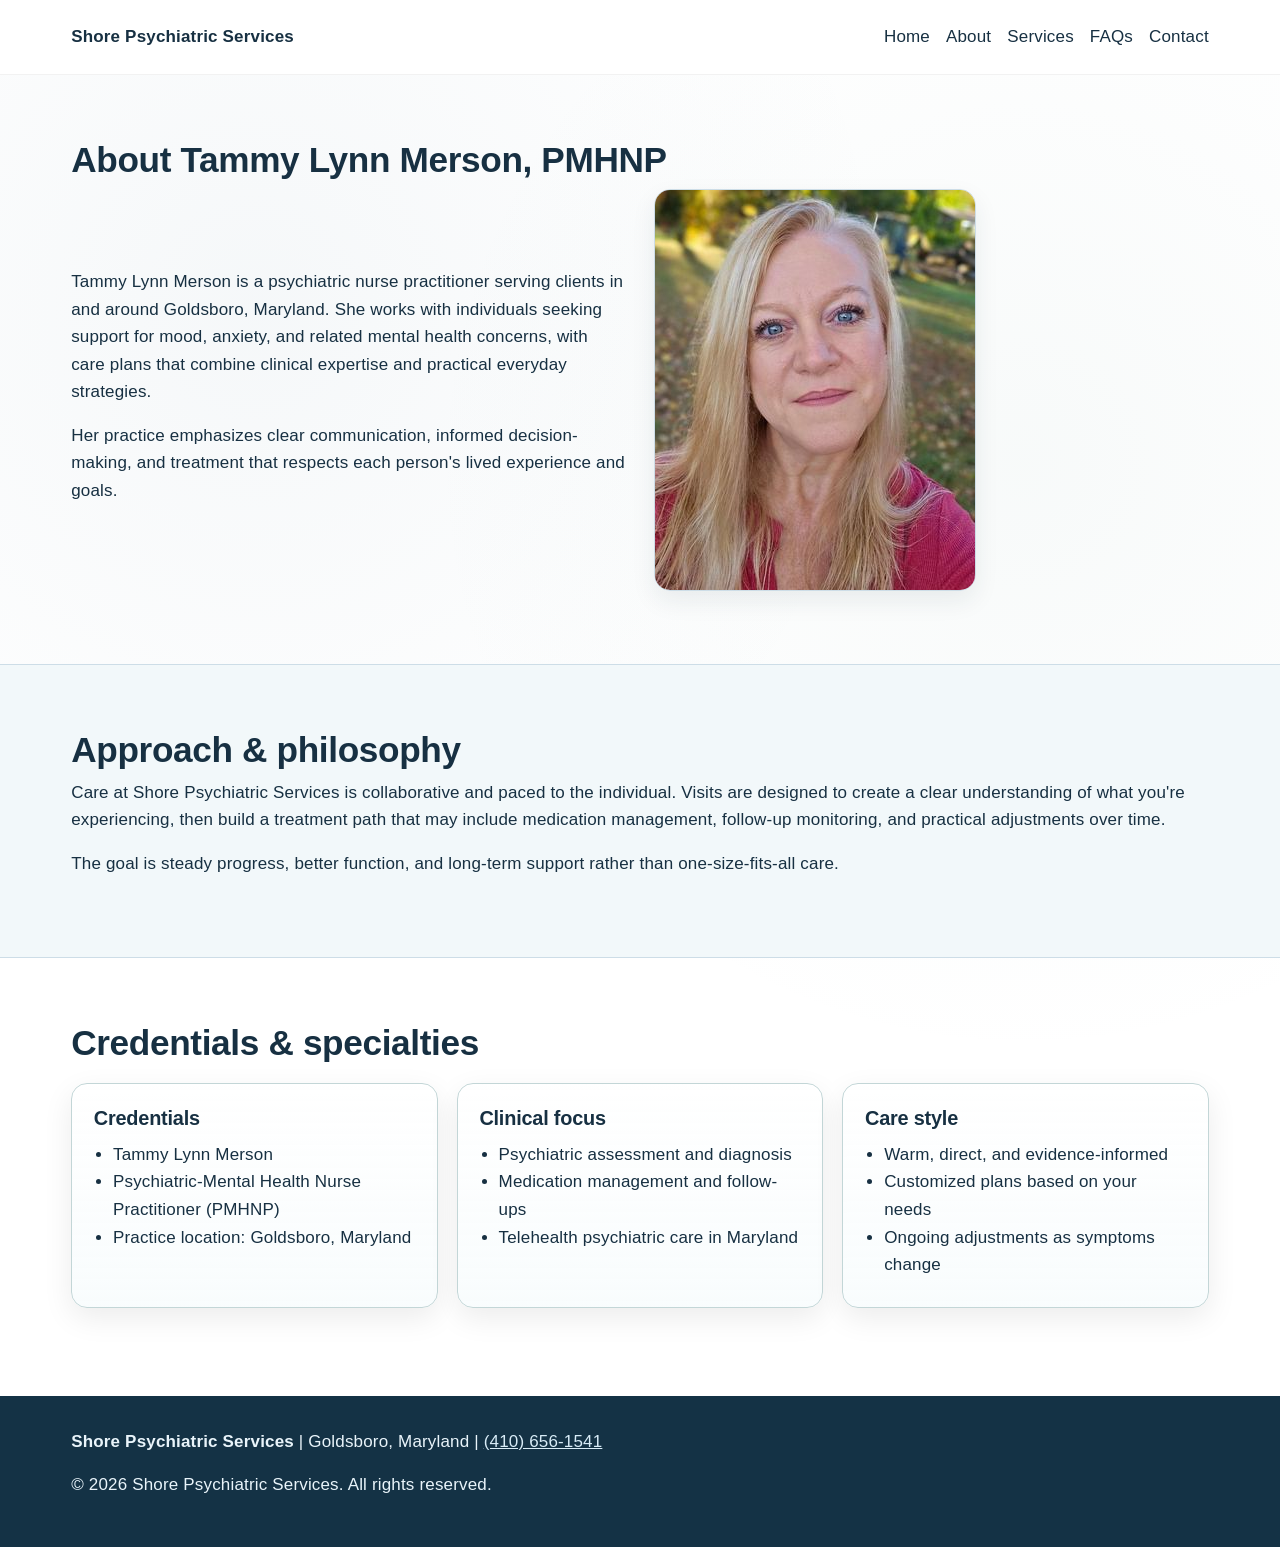
==== about.html @ cc90b18b "Add GA4 Google tag to all public HTML pages" ====
<!DOCTYPE html>
<html lang="en">
<head>
  <!-- Google tag (gtag.js) -->
  <script async src="https://www.googletagmanager.com/gtag/js?id=G-XH6C3P16N"></script>
  <script>
    window.dataLayer = window.dataLayer || [];
    function gtag(){dataLayer.push(arguments);}
    gtag('js', new Date());

    gtag('config', 'G-XH6C3P16N');
  </script>
  <meta charset="UTF-8" />
  <meta name="viewport" content="width=device-width, initial-scale=1.0" />
  <title>About | Shore Psychiatric Services</title>
  <meta name="description" content="Learn about Tammy Lynn Merson, PMHNP, and the care philosophy behind Shore Psychiatric Services." />
  <link rel="stylesheet" href="/assets/css/styles.css" />
</head>
<body>
  <a class="skip-link" href="#main-content">Skip to main content</a>
  <header id="site-header" class="site-header">
    <div class="container nav-wrap">
      <a class="brand" href="index.html">Shore Psychiatric Services</a>
      <button class="nav-toggle" type="button" aria-expanded="false" aria-controls="site-nav" aria-label="Open navigation menu">
        <span aria-hidden="true">☰</span>
      </button>
      <nav id="site-nav" class="site-nav" aria-label="Primary" role="dialog" aria-modal="true" aria-hidden="true">
        <button class="nav-close" type="button" aria-label="Close navigation menu">×</button>
        <ul>
          <li><a href="index.html">Home</a></li>
          <li><a href="about.html">About</a></li>
          <li><a href="services.html">Services</a></li>
          <li><a href="faqs.html">FAQs</a></li>
          <li><a href="contact.html">Contact</a></li>
        </ul>
        <a class="button nav-cta" href="contact.html">Contact</a>
      </nav>
    </div>
  </header>
  <div class="nav-overlay" hidden></div>
  <main id="main-content" class="page">
    <section>
      <div class="container">
        <h1 class="section-title">About Tammy Lynn Merson, PMHNP</h1>
      <div class="split">
        <div>
          <p>Tammy Lynn Merson is a psychiatric nurse practitioner serving clients in and around Goldsboro, Maryland. She works with individuals seeking support for mood, anxiety, and related mental health concerns, with care plans that combine clinical expertise and practical everyday strategies.</p>
          <p>Her practice emphasizes clear communication, informed decision-making, and treatment that respects each person's lived experience and goals.</p>
        </div>
        <div>
          <img class="provider-photo" src="assets/images/tammy-headshot.jpg" alt="Tammy Lynn Merson headshot" />
        </div>
      </div>
      </div>
    </section>

    <section class="muted-panel">
      <div class="container">
        <h2 class="section-title">Approach & philosophy</h2>
        <p>Care at Shore Psychiatric Services is collaborative and paced to the individual. Visits are designed to create a clear understanding of what you're experiencing, then build a treatment path that may include medication management, follow-up monitoring, and practical adjustments over time.</p>
        <p>The goal is steady progress, better function, and long-term support rather than one-size-fits-all care.</p>
      </div>
    </section>

    <section>
      <div class="container">
        <h2 class="section-title">Credentials & specialties</h2>
      <div class="card-grid">
        <article class="card">
          <h3>Credentials</h3>
          <ul class="list-clean">
            <li>Tammy Lynn Merson</li>
            <li>Psychiatric-Mental Health Nurse Practitioner (PMHNP)</li>
            <li>Practice location: Goldsboro, Maryland</li>
          </ul>
        </article>
        <article class="card">
          <h3>Clinical focus</h3>
          <ul class="list-clean">
            <li>Psychiatric assessment and diagnosis</li>
            <li>Medication management and follow-ups</li>
            <li>Telehealth psychiatric care in Maryland</li>
          </ul>
        </article>
        <article class="card">
          <h3>Care style</h3>
          <ul class="list-clean">
            <li>Warm, direct, and evidence-informed</li>
            <li>Customized plans based on your needs</li>
            <li>Ongoing adjustments as symptoms change</li>
          </ul>
        </article>
      </div>
      </div>
    </section>
  </main>
  <footer class="site-footer"><div class="container"><p><strong>Shore Psychiatric Services</strong> | Goldsboro, Maryland | <a href="tel:+14106561541">(410) 656-1541</a></p><p>&copy; <span id="year"></span> Shore Psychiatric Services. All rights reserved.</p></div></footer>
  <script src="/assets/js/script.js"></script>
</body>
</html>
---- assets/css/styles.css ----
:root {
  --bg: #f6fbfd;
  --surface: #ffffff;
  --surface-alt: #f2f8fa;
  --text: #173042;
  --muted: #436070;
  --brand: #2f6f93;
  --brand-deep: #1f4f6c;
  --accent: #9ebf9f;
  --sand: #e7ddcd;
  --border: #cddde7;
  --shadow: 0 10px 24px rgba(23, 48, 66, 0.08);
  --shadow-soft: 0 12px 28px rgba(23, 48, 66, 0.09);
}
* { box-sizing: border-box; }
html {
  scroll-behavior: smooth;
  overflow-x: hidden;
}
body {
  margin: 0;
  font-family: "Inter", "Avenir Next", "Segoe UI", "SF Pro Text", Roboto, "Helvetica Neue", Arial, sans-serif;
  font-size: 1.0625rem;
  color: var(--text);
  background:
    radial-gradient(circle at 20% 20%, rgba(63,111,140,0.05), transparent 40%),
    radial-gradient(circle at 80% 30%, rgba(125,168,163,0.06), transparent 40%),
    #ffffff;
  line-height: 1.62;
  letter-spacing: 0.01em;
  overflow-x: hidden;
}
h1, h2, h3, h4 { line-height: 1.22; letter-spacing: -0.01em; margin: 0 0 0.7rem; }
h1 { font-weight: 750; }
h2 { font-weight: 680; }
h3, h4 { font-weight: 620; }
p { margin: 0 0 1rem; }
a { color: var(--brand-deep); }
a:hover { color: var(--brand); }
img { max-width: 100%; height: auto; }
.skip-link { position: absolute; left: -9999px; top: auto; }
.skip-link:focus { left: .75rem; top: .75rem; background:#fff; padding:.5rem .75rem; border:2px solid var(--brand); z-index: 2000; }
.container {
  width: 100%;
  max-width: 1100px;
  margin: 0 auto;
  padding: 0 clamp(16px, 3vw, 20px);
}
.page .container,
.container,
.content {
  margin-left: auto;
  margin-right: auto;
}
header {
  position: sticky;
  top: 0;
  z-index: 1001;
  background: rgba(255,255,255,0.92);
  backdrop-filter: blur(8px);
  border-bottom: 1px solid rgba(0,0,0,0.05);
}
.site-header { position: sticky; top:0; z-index:1001; background:rgba(255,255,255,.92); border-bottom:1px solid rgba(0,0,0,.05); backdrop-filter: blur(8px); }
.nav-wrap { display:flex; align-items:center; justify-content:space-between; gap:1rem; min-height:74px; }
.brand { font-weight:700; text-decoration:none; color:var(--text); }
.nav-toggle { border:1px solid var(--border); background:var(--surface); color:var(--text); border-radius:.5rem; padding:.5rem .65rem; font-size:1.1rem; line-height:1; }
.nav-toggle:focus-visible, a:focus-visible, button:focus-visible, input:focus-visible, textarea:focus-visible { outline:3px solid #7ec7f0; outline-offset:2px; }
.site-nav {
  position: fixed;
  top: 0;
  right: 0;
  width: min(300px, 88vw);
  max-width: 100%;
  height: 100vh;
  display: flex;
  flex-direction: column;
  gap: 1rem;
  padding: 1rem 1.2rem 1.4rem;
  background: #ffffff;
  color: var(--text);
  opacity: 1;
  box-shadow: -10px 0 30px rgba(0, 0, 0, 0.16);
  transform: translateX(100%);
  transition: transform 240ms ease;
  overflow-y: auto;
  z-index: 1000;
}
.site-nav.open { transform: translateX(0); }
.site-nav ul { list-style:none; margin:0; padding:0; display:grid; gap:.55rem; }
.site-nav a { display:inline-block; text-decoration:none; padding:.5rem 0; color:var(--text); }
.nav-close { align-self:flex-end; border:1px solid var(--brand-deep); color: var(--brand-deep); background:#ffffff; border-radius:.5rem; padding:.35rem .65rem; font-size:1.4rem; line-height:1; }
.nav-cta { width:100%; margin-top:auto; }
.nav-overlay {
  position: fixed;
  inset: 0;
  background: rgba(0, 0, 0, 0.55);
  opacity: 0;
  pointer-events: none;
  transition: opacity 220ms ease;
  z-index: 900;
}
.nav-overlay.open { opacity: 1; pointer-events: auto; }
.button, .button-secondary {
  display:inline-flex;
  align-items: center;
  justify-content: center;
  min-height: 46px;
  padding: .72rem 1.2rem;
  border-radius: 999px;
  text-decoration:none;
  font-weight:650;
  line-height: 1;
  border: 1px solid transparent;
  transition: background-color 180ms ease, color 180ms ease, border-color 180ms ease, box-shadow 180ms ease, transform 180ms ease;
}
.button { background:var(--brand); color:#fff; box-shadow: 0 4px 14px rgba(31, 79, 108, 0.24); }
.button:hover { background:var(--brand-deep); color:#fff; transform: translateY(-1px); }
.button-secondary { background:transparent; border-color:var(--brand); color:var(--brand-deep); }
.button-secondary:hover { background: rgba(47, 111, 147, 0.08); border-color: var(--brand-deep); color: var(--brand-deep); }
button,
.cta-button,
.btn,
a.button {
  transition: transform 0.2s ease, box-shadow 0.2s ease;
}

button:hover,
.cta-button:hover,
.btn:hover,
a.button:hover {
  transform: translateY(-2px);
  box-shadow: 0 8px 20px rgba(0,0,0,0.12);
}
.hero { background: linear-gradient(150deg, #deeff7 0%, #eff7fb 50%, #f7f1e8 100%); border-bottom:1px solid var(--border); padding:4.6rem 0 3.2rem; }
.hero h1 { line-height:1.1; font-size:clamp(2.1rem, 5vw, 3.35rem); margin-bottom:.8rem; }
.hero-banner h1 { text-shadow: 0 2px 8px rgba(0,0,0,0.15); }
.hero p { color:var(--muted); max-width:58ch; font-size: 1.06em; }
.cta-group { display:flex; flex-wrap:wrap; gap:.75rem; margin-top:1.45rem; }
main section { padding:3.6rem 0; }
section {
  animation: fadeUp 0.6s ease both;
}

@keyframes fadeUp {
  from {
    opacity: 0;
    transform: translateY(14px);
  }
  to {
    opacity: 1;
    transform: translateY(0);
  }
}

.section-divider {
  height: 2px;
  width: 60px;
  background: #7da8a3;
  margin: 40px auto;
  border-radius: 2px;
}
.section-title { font-size:clamp(1.6rem, 3vw, 2.2rem); margin-bottom:.45rem; }
.section-intro { color:var(--muted); margin-top:0; max-width: 62ch; }
.card-grid { display:grid; grid-template-columns:1fr; gap:1rem; margin-top:1.1rem; }
.card {
  background:linear-gradient(180deg, rgba(255,255,255,1) 0%, rgba(248,252,253,.92) 100%);
  border:1px solid color-mix(in srgb, var(--border) 78%, var(--accent) 22%);
  border-radius:15px;
  padding:1.35rem;
  box-shadow:var(--shadow-soft);
}
.card,
.service-card,
.feature-box {
  border-radius: 16px;
  box-shadow: 0 10px 30px rgba(0,0,0,0.08);
  transition: transform 0.2s ease, box-shadow 0.2s ease;
}

.card:hover,
.service-card:hover,
.feature-box:hover {
  transform: translateY(-4px);
  box-shadow: 0 16px 36px rgba(0,0,0,0.12);
}
.split { display:grid; gap:1.7rem; }
.provider-photo { border-radius:1rem; border:1px solid var(--border); box-shadow:var(--shadow); }
.muted-panel { background:var(--surface-alt); border-top:1px solid var(--border); border-bottom:1px solid var(--border); }
.list-clean { padding-left:1.2rem; margin:.4rem 0; }
.faq-list details { background:var(--surface); border:1px solid var(--border); border-radius:.8rem; padding:.85rem 1rem; margin-bottom:.8rem; }
.faq-list summary { font-weight:600; cursor:pointer; }
.contact-box { background:var(--surface); border:1px solid var(--border); border-radius:1rem; padding:1.2rem; box-shadow: 0 8px 20px rgba(23, 48, 66, 0.06); }
form label { display:block; margin-top:.8rem; font-weight:600; }
form input, form textarea { width:100%; margin-top:.35rem; border:1px solid #a8bfcd; border-radius:.55rem; padding:.65rem; font:inherit; }
.error-text { color:#8a1f1f; min-height:1.25rem; font-size:.95rem; }
.site-footer { background:#143245; color:#e9f4fa; padding:2rem 0; margin-top:1.5rem; }
.site-footer a { color:#d8ecf7; }

.hero-banner {
  position: relative;
  overflow: hidden;
}

.hero-banner::before {
  content: "";
  position: absolute;
  inset: 0;
  background-image: url("../images/baybridge.jpg");
  background-size: cover;
  background-position: center;
  opacity: 0.68;
  filter: grayscale(8%) saturate(94%);
  pointer-events: none;
}

.hero-banner::after {
  content: "";
  position: absolute;
  inset: 0;
  background:
    linear-gradient(to top, rgba(245, 251, 253, 0.82) 0%, rgba(245, 251, 253, 0.6) 36%, rgba(245, 251, 253, 0.34) 62%, rgba(245, 251, 253, 0.18) 100%),
    linear-gradient(120deg, rgba(255,255,255,0.48) 0%, rgba(255,255,255,0.2) 100%);
  pointer-events: none;
}

.hero-banner > * {
  position: relative;
  z-index: 1;
}

.hero-divider {
  position: relative;
  margin-top: -1px;
  height: 34px;
  background:
    radial-gradient(70% 26px at 50% 0, rgba(47, 111, 147, 0.14) 0%, rgba(47, 111, 147, 0.05) 45%, rgba(47,111,147,0) 72%),
    linear-gradient(to bottom, rgba(230, 243, 249, 0.6), rgba(246, 251, 253, 0));
}

@media (min-width:900px) {
  html,
  body,
  header,
  main,
  section,
  .site-header,
  .nav-wrap,
  .hero-banner,
  .hero-divider {
    width: 100%;
    max-width: none;
  }

  .page,
  .site,
  .layout {
    max-width: none;
  }

  .container,
  .content {
    width: min(1200px, 92%);
    max-width: 1200px;
    margin-inline: auto;
  }

  html,
  body {
    overflow: visible;
  }

  #site-header {
    position: sticky;
    top: 0;
    z-index: 5000;
    background: #fff;
  }

  .nav-toggle { display:none; }

  .site-nav {
    position: static;
    width: auto;
    max-width: none;
    height: auto;
    display: block;
    transform: none;
    box-shadow: none;
    padding: 0;
    background: transparent;
    pointer-events: auto;
    z-index: auto;
  }

  .site-nav ul { display:flex; align-items:center; gap:1rem; margin:0; }

  .nav-close,
  .nav-cta,
  .cta-button,
  .mobile-sticky-cta,
  .mobile-drawer-cta,
  .drawer-cta,
  .mobile-only,
  .mobile-cta {
    display:none !important;
  }

  .nav-overlay,
  .nav-drawer {
    display: none !important;
    pointer-events: none !important;
  }

  .site-nav a.button { padding-inline:.95rem; }

  .hero-banner,
  .hero-divider {
    width: 100vw;
    margin-left: calc(50% - 50vw);
    margin-right: calc(50% - 50vw);
  }

  .card-grid { grid-template-columns:repeat(3,1fr); gap: 1.2rem; }
  .split { grid-template-columns:1fr 1fr; align-items:center; }
  .two-col { grid-template-columns:1fr 1fr; }
  main section { padding: 4rem 0; }
}

@media (prefers-reduced-motion: reduce) {
  section {
    animation: none;
  }
  html { scroll-behavior: auto; }
  *, *::before, *::after { transition-duration: 0.01ms !important; animation-duration: 0.01ms !important; animation-iteration-count: 1 !important; }
}
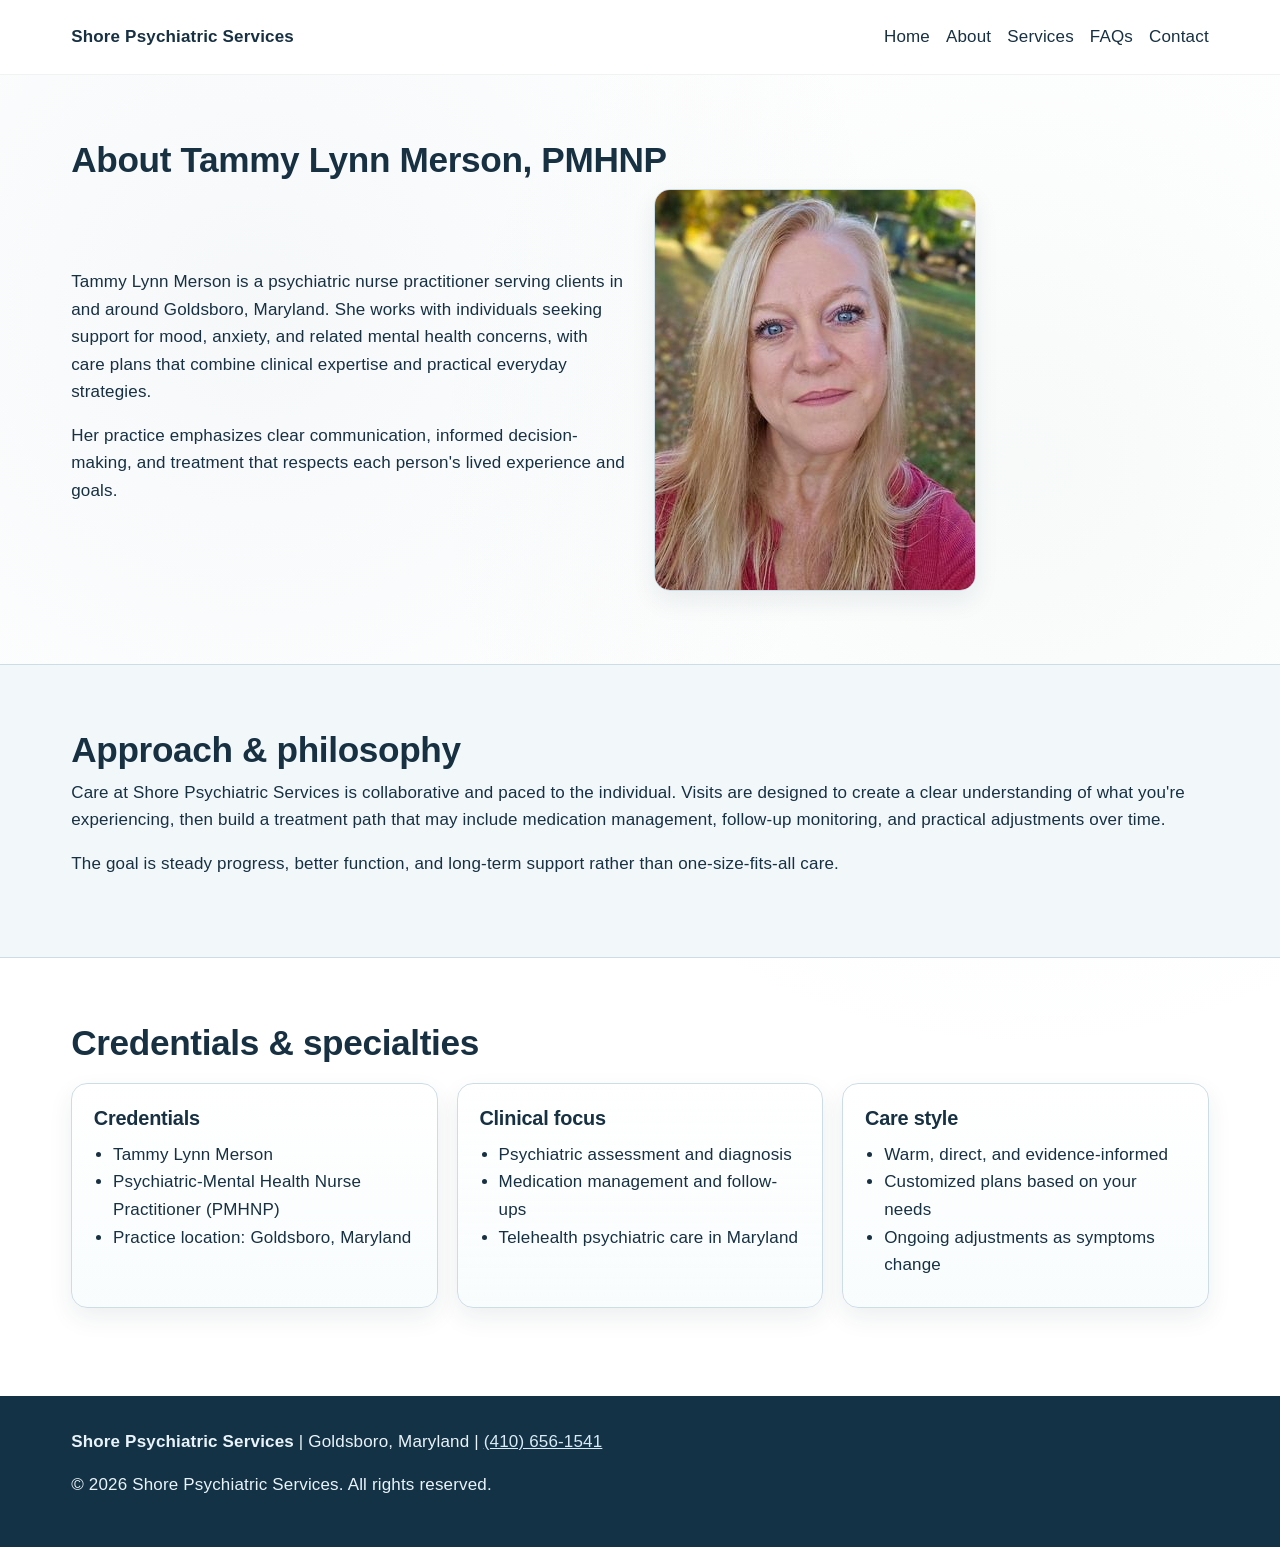
==== commit 98360bfd: "Improve homepage engagement, add Headway and Alma booking pages, fix nav layout" ====
--- a/about.html
+++ b/about.html
@@ -12,9 +12,31 @@
   </script>
   <meta charset="UTF-8" />
   <meta name="viewport" content="width=device-width, initial-scale=1.0" />
+  <link rel="icon" type="image/svg+xml" href="favicon.svg">
   <title>About | Shore Psychiatric Services</title>
   <meta name="description" content="Learn about Tammy Lynn Merson, PMHNP, and the care philosophy behind Shore Psychiatric Services." />
+  <meta property="og:title" content="Shore Psychiatric Services">
+  <meta property="og:description" content="Compassionate Mental Health Care on Maryland's Eastern Shore.">
+  <meta property="og:type" content="website">
+  <meta property="og:url" content="https://shorepsychiatricservices.com">
+  <meta property="og:image" content="https://shorepsychiatricservices.com/assets/images/shore-psychiatric-services-social-preview.jpg">
+  <meta property="og:image:width" content="1200">
+  <meta property="og:image:height" content="630">
+  <meta property="og:image:alt" content="Shore Psychiatric Services mental health care on Maryland's Eastern Shore">
   <link rel="stylesheet" href="/assets/css/styles.css" />
+  <script type="application/ld+json">
+  {
+    "@context": "https://schema.org",
+    "@type": "MedicalBusiness",
+    "name": "Shore Psychiatric Services",
+    "url": "https://shorepsychiatricservices.com",
+    "telephone": "+1-410-656-1541",
+    "email": "info@shorepsychiatricservices.com",
+    "areaServed": "Maryland's Eastern Shore",
+    "medicalSpecialty": "Psychiatry",
+    "sameAs": []
+  }
+  </script>
 </head>
 <body>
   <a class="skip-link" href="#main-content">Skip to main content</a>
@@ -33,7 +55,6 @@
           <li><a href="faqs.html">FAQs</a></li>
           <li><a href="contact.html">Contact</a></li>
         </ul>
-        <a class="button nav-cta" href="contact.html">Contact</a>
       </nav>
     </div>
   </header>
--- a/assets/css/styles.css
+++ b/assets/css/styles.css
@@ -7,29 +7,23 @@
   --brand: #2f6f93;
   --brand-deep: #1f4f6c;
   --accent: #9ebf9f;
-  --sand: #e7ddcd;
   --border: #cddde7;
   --shadow: 0 10px 24px rgba(23, 48, 66, 0.08);
-  --shadow-soft: 0 12px 28px rgba(23, 48, 66, 0.09);
-}
+}
+
 * { box-sizing: border-box; }
-html {
-  scroll-behavior: smooth;
-  overflow-x: hidden;
-}
+html { scroll-behavior: smooth; overflow-x: hidden; }
 body {
   margin: 0;
   font-family: "Inter", "Avenir Next", "Segoe UI", "SF Pro Text", Roboto, "Helvetica Neue", Arial, sans-serif;
   font-size: 1.0625rem;
-  color: var(--text);
-  background:
-    radial-gradient(circle at 20% 20%, rgba(63,111,140,0.05), transparent 40%),
-    radial-gradient(circle at 80% 30%, rgba(125,168,163,0.06), transparent 40%),
-    #ffffff;
   line-height: 1.62;
   letter-spacing: 0.01em;
+  color: var(--text);
+  background: radial-gradient(circle at 20% 20%, rgba(63,111,140,0.05), transparent 40%), radial-gradient(circle at 80% 30%, rgba(125,168,163,0.06), transparent 40%), #fff;
   overflow-x: hidden;
 }
+
 h1, h2, h3, h4 { line-height: 1.22; letter-spacing: -0.01em; margin: 0 0 0.7rem; }
 h1 { font-weight: 750; }
 h2 { font-weight: 680; }
@@ -38,280 +32,182 @@
 a { color: var(--brand-deep); }
 a:hover { color: var(--brand); }
 img { max-width: 100%; height: auto; }
+
 .skip-link { position: absolute; left: -9999px; top: auto; }
 .skip-link:focus { left: .75rem; top: .75rem; background:#fff; padding:.5rem .75rem; border:2px solid var(--brand); z-index: 2000; }
+
 .container {
   width: 100%;
   max-width: 1100px;
-  margin: 0 auto;
-  padding: 0 clamp(16px, 3vw, 20px);
-}
-.page .container,
-.container,
-.content {
-  margin-left: auto;
-  margin-right: auto;
-}
-header {
+  margin-inline: auto;
+  padding-inline: clamp(16px, 3vw, 20px);
+}
+
+.site-header {
   position: sticky;
   top: 0;
-  z-index: 1001;
+  z-index: 1002;
   background: rgba(255,255,255,0.92);
   backdrop-filter: blur(8px);
   border-bottom: 1px solid rgba(0,0,0,0.05);
 }
-.site-header { position: sticky; top:0; z-index:1001; background:rgba(255,255,255,.92); border-bottom:1px solid rgba(0,0,0,.05); backdrop-filter: blur(8px); }
+
 .nav-wrap { display:flex; align-items:center; justify-content:space-between; gap:1rem; min-height:74px; }
 .brand { font-weight:700; text-decoration:none; color:var(--text); }
-.nav-toggle { border:1px solid var(--border); background:var(--surface); color:var(--text); border-radius:.5rem; padding:.5rem .65rem; font-size:1.1rem; line-height:1; }
-.nav-toggle:focus-visible, a:focus-visible, button:focus-visible, input:focus-visible, textarea:focus-visible { outline:3px solid #7ec7f0; outline-offset:2px; }
+
+.nav-toggle {
+  border:1px solid var(--border);
+  background:var(--surface);
+  color:var(--text);
+  border-radius:.5rem;
+  padding:.5rem .65rem;
+  font-size:1.1rem;
+  line-height:1;
+}
+
+.nav-toggle:focus-visible,
+a:focus-visible,
+button:focus-visible,
+input:focus-visible,
+textarea:focus-visible {
+  outline:3px solid #7ec7f0;
+  outline-offset:2px;
+}
+
 .site-nav {
   position: fixed;
   top: 0;
-  right: 0;
-  width: min(300px, 88vw);
-  max-width: 100%;
-  height: 100vh;
+  left: 0;
+  width: min(320px, 88vw);
+  height: 100dvh;
   display: flex;
   flex-direction: column;
   gap: 1rem;
   padding: 1rem 1.2rem 1.4rem;
   background: #ffffff;
-  color: var(--text);
-  opacity: 1;
-  box-shadow: -10px 0 30px rgba(0, 0, 0, 0.16);
-  transform: translateX(100%);
-  transition: transform 240ms ease;
+  box-shadow: 10px 0 30px rgba(0,0,0,0.16);
+  transform: translateX(-100%);
+  transition: transform 220ms ease;
   overflow-y: auto;
-  z-index: 1000;
+  z-index: 1003;
 }
 .site-nav.open { transform: translateX(0); }
 .site-nav ul { list-style:none; margin:0; padding:0; display:grid; gap:.55rem; }
 .site-nav a { display:inline-block; text-decoration:none; padding:.5rem 0; color:var(--text); }
-.nav-close { align-self:flex-end; border:1px solid var(--brand-deep); color: var(--brand-deep); background:#ffffff; border-radius:.5rem; padding:.35rem .65rem; font-size:1.4rem; line-height:1; }
-.nav-cta { width:100%; margin-top:auto; }
+
+.nav-close {
+  align-self:flex-end;
+  border:1px solid var(--brand-deep);
+  color: var(--brand-deep);
+  background:#ffffff;
+  border-radius:.5rem;
+  padding:.35rem .65rem;
+  font-size:1.4rem;
+  line-height:1;
+}
+
 .nav-overlay {
   position: fixed;
   inset: 0;
-  background: rgba(0, 0, 0, 0.55);
+  background: rgba(0,0,0,0.55);
   opacity: 0;
   pointer-events: none;
   transition: opacity 220ms ease;
-  z-index: 900;
+  z-index: 1001;
 }
 .nav-overlay.open { opacity: 1; pointer-events: auto; }
+
 .button, .button-secondary {
   display:inline-flex;
+  align-items:center;
+  justify-content:center;
+  min-height:46px;
+  padding:.72rem 1.2rem;
+  border-radius:999px;
+  text-decoration:none;
+  font-weight:650;
+  line-height:1;
+  border:1px solid transparent;
+  transition: background-color 180ms ease, color 180ms ease, border-color 180ms ease, transform 180ms ease;
+}
+.button { background:var(--brand); color:#fff; box-shadow: 0 4px 14px rgba(31,79,108,0.24); }
+.button:hover { background:var(--brand-deep); color:#fff; transform: translateY(-1px); }
+.button-secondary { background:transparent; border-color:var(--brand); color:var(--brand-deep); }
+.button-secondary:hover { background: rgba(47,111,147,0.08); border-color: var(--brand-deep); color: var(--brand-deep); }
+.button-small { min-height: 38px; padding: .5rem .95rem; font-size: .94rem; }
+.button-large { min-height: 52px; padding: .9rem 1.4rem; }
+
+.hero { background: linear-gradient(150deg, #deeff7 0%, #eff7fb 50%, #f7f1e8 100%); border-bottom:1px solid var(--border); padding:4.6rem 0 3.2rem; }
+.hero h1 { line-height:1.1; font-size:clamp(2.1rem, 5vw, 3.35rem); margin-bottom:.8rem; text-shadow: 0 2px 8px rgba(0,0,0,0.15); }
+.hero p { color:var(--muted); max-width:58ch; font-size:1.06em; }
+.hero-banner { position: relative; overflow: hidden; }
+.hero-banner::before { content: ""; position: absolute; inset: 0; background-image: url("../images/baybridge.jpg"); background-size: cover; background-position: center; opacity: 0.68; filter: grayscale(8%) saturate(94%); pointer-events: none; }
+.hero-banner::after { content: ""; position: absolute; inset: 0; background: linear-gradient(to top, rgba(245,251,253,.82) 0%, rgba(245,251,253,.6) 36%, rgba(245,251,253,.34) 62%, rgba(245,251,253,.18) 100%), linear-gradient(120deg, rgba(255,255,255,.48) 0%, rgba(255,255,255,.2) 100%); pointer-events: none; }
+.hero-banner > * { position: relative; z-index: 1; }
+.hero-divider { margin-top: -1px; height: 34px; background: radial-gradient(70% 26px at 50% 0, rgba(47,111,147,0.14) 0%, rgba(47,111,147,0.05) 45%, rgba(47,111,147,0) 72%), linear-gradient(to bottom, rgba(230,243,249,0.6), rgba(246,251,253,0)); }
+
+main section { padding:3.6rem 0; }
+.section-title { font-size:clamp(1.6rem, 3vw, 2.2rem); margin-bottom:.45rem; }
+.section-intro { color:var(--muted); margin-top:0; max-width: 62ch; }
+.cta-group { display:flex; flex-wrap:wrap; gap:.75rem; margin-top:1.45rem; }
+
+.card-grid { display:grid; grid-template-columns:1fr; gap:1rem; margin-top:1.1rem; }
+.card { background: linear-gradient(180deg, #fff 0%, rgba(248,252,253,.92) 100%); border:1px solid var(--border); border-radius:16px; padding:1.35rem; box-shadow: var(--shadow); }
+.card:hover { transform: translateY(-3px); }
+
+.fade-in-card { opacity: 0; transform: translateY(14px); transition: opacity 420ms ease, transform 420ms ease; }
+.fade-in-card.is-visible { opacity: 1; transform: translateY(0); }
+
+.process-card { text-align: left; }
+.process-icon {
+  width: 2.2rem;
+  height: 2.2rem;
+  border-radius: 999px;
+  display: inline-flex;
   align-items: center;
   justify-content: center;
-  min-height: 46px;
-  padding: .72rem 1.2rem;
-  border-radius: 999px;
-  text-decoration:none;
-  font-weight:650;
-  line-height: 1;
-  border: 1px solid transparent;
-  transition: background-color 180ms ease, color 180ms ease, border-color 180ms ease, box-shadow 180ms ease, transform 180ms ease;
-}
-.button { background:var(--brand); color:#fff; box-shadow: 0 4px 14px rgba(31, 79, 108, 0.24); }
-.button:hover { background:var(--brand-deep); color:#fff; transform: translateY(-1px); }
-.button-secondary { background:transparent; border-color:var(--brand); color:var(--brand-deep); }
-.button-secondary:hover { background: rgba(47, 111, 147, 0.08); border-color: var(--brand-deep); color: var(--brand-deep); }
-button,
-.cta-button,
-.btn,
-a.button {
-  transition: transform 0.2s ease, box-shadow 0.2s ease;
-}
-
-button:hover,
-.cta-button:hover,
-.btn:hover,
-a.button:hover {
-  transform: translateY(-2px);
-  box-shadow: 0 8px 20px rgba(0,0,0,0.12);
-}
-.hero { background: linear-gradient(150deg, #deeff7 0%, #eff7fb 50%, #f7f1e8 100%); border-bottom:1px solid var(--border); padding:4.6rem 0 3.2rem; }
-.hero h1 { line-height:1.1; font-size:clamp(2.1rem, 5vw, 3.35rem); margin-bottom:.8rem; }
-.hero-banner h1 { text-shadow: 0 2px 8px rgba(0,0,0,0.15); }
-.hero p { color:var(--muted); max-width:58ch; font-size: 1.06em; }
-.cta-group { display:flex; flex-wrap:wrap; gap:.75rem; margin-top:1.45rem; }
-main section { padding:3.6rem 0; }
-section {
-  animation: fadeUp 0.6s ease both;
-}
-
-@keyframes fadeUp {
-  from {
-    opacity: 0;
-    transform: translateY(14px);
-  }
-  to {
-    opacity: 1;
-    transform: translateY(0);
-  }
-}
-
-.section-divider {
-  height: 2px;
-  width: 60px;
-  background: #7da8a3;
-  margin: 40px auto;
-  border-radius: 2px;
-}
-.section-title { font-size:clamp(1.6rem, 3vw, 2.2rem); margin-bottom:.45rem; }
-.section-intro { color:var(--muted); margin-top:0; max-width: 62ch; }
-.card-grid { display:grid; grid-template-columns:1fr; gap:1rem; margin-top:1.1rem; }
-.card {
-  background:linear-gradient(180deg, rgba(255,255,255,1) 0%, rgba(248,252,253,.92) 100%);
-  border:1px solid color-mix(in srgb, var(--border) 78%, var(--accent) 22%);
-  border-radius:15px;
-  padding:1.35rem;
-  box-shadow:var(--shadow-soft);
-}
-.card,
-.service-card,
-.feature-box {
-  border-radius: 16px;
-  box-shadow: 0 10px 30px rgba(0,0,0,0.08);
-  transition: transform 0.2s ease, box-shadow 0.2s ease;
-}
-
-.card:hover,
-.service-card:hover,
-.feature-box:hover {
-  transform: translateY(-4px);
-  box-shadow: 0 16px 36px rgba(0,0,0,0.12);
-}
+  background: rgba(47,111,147,0.12);
+  color: var(--brand-deep);
+  font-weight: 700;
+  margin-bottom: .6rem;
+}
+
 .split { display:grid; gap:1.7rem; }
 .provider-photo { border-radius:1rem; border:1px solid var(--border); box-shadow:var(--shadow); }
+.provider-booking { display: flex; flex-wrap: wrap; gap: .55rem; margin-top: .8rem; }
 .muted-panel { background:var(--surface-alt); border-top:1px solid var(--border); border-bottom:1px solid var(--border); }
+.provider-section { padding-top: 60px; padding-bottom: 60px; }
+
 .list-clean { padding-left:1.2rem; margin:.4rem 0; }
 .faq-list details { background:var(--surface); border:1px solid var(--border); border-radius:.8rem; padding:.85rem 1rem; margin-bottom:.8rem; }
 .faq-list summary { font-weight:600; cursor:pointer; }
-.contact-box { background:var(--surface); border:1px solid var(--border); border-radius:1rem; padding:1.2rem; box-shadow: 0 8px 20px rgba(23, 48, 66, 0.06); }
-form label { display:block; margin-top:.8rem; font-weight:600; }
-form input, form textarea { width:100%; margin-top:.35rem; border:1px solid #a8bfcd; border-radius:.55rem; padding:.65rem; font:inherit; }
-.error-text { color:#8a1f1f; min-height:1.25rem; font-size:.95rem; }
+.contact-box { background:var(--surface); border:1px solid var(--border); border-radius:1rem; padding:1.2rem; box-shadow: 0 8px 20px rgba(23,48,66,0.06); }
+
+.booking-page { max-width: 760px; }
+.small-note { color: var(--muted); font-size: .95rem; margin-top: 1rem; }
+
 .site-footer { background:#143245; color:#e9f4fa; padding:2rem 0; margin-top:1.5rem; }
 .site-footer a { color:#d8ecf7; }
 
-.hero-banner {
-  position: relative;
-  overflow: hidden;
-}
-
-.hero-banner::before {
-  content: "";
-  position: absolute;
-  inset: 0;
-  background-image: url("../images/baybridge.jpg");
-  background-size: cover;
-  background-position: center;
-  opacity: 0.68;
-  filter: grayscale(8%) saturate(94%);
-  pointer-events: none;
-}
-
-.hero-banner::after {
-  content: "";
-  position: absolute;
-  inset: 0;
-  background:
-    linear-gradient(to top, rgba(245, 251, 253, 0.82) 0%, rgba(245, 251, 253, 0.6) 36%, rgba(245, 251, 253, 0.34) 62%, rgba(245, 251, 253, 0.18) 100%),
-    linear-gradient(120deg, rgba(255,255,255,0.48) 0%, rgba(255,255,255,0.2) 100%);
-  pointer-events: none;
-}
-
-.hero-banner > * {
-  position: relative;
-  z-index: 1;
-}
-
-.hero-divider {
-  position: relative;
-  margin-top: -1px;
-  height: 34px;
-  background:
-    radial-gradient(70% 26px at 50% 0, rgba(47, 111, 147, 0.14) 0%, rgba(47, 111, 147, 0.05) 45%, rgba(47,111,147,0) 72%),
-    linear-gradient(to bottom, rgba(230, 243, 249, 0.6), rgba(246, 251, 253, 0));
-}
-
 @media (min-width:900px) {
-  html,
-  body,
-  header,
-  main,
-  section,
-  .site-header,
-  .nav-wrap,
-  .hero-banner,
-  .hero-divider {
-    width: 100%;
-    max-width: none;
-  }
-
-  .page,
-  .site,
-  .layout {
-    max-width: none;
-  }
-
-  .container,
-  .content {
-    width: min(1200px, 92%);
-    max-width: 1200px;
-    margin-inline: auto;
-  }
-
-  html,
-  body {
-    overflow: visible;
-  }
-
-  #site-header {
-    position: sticky;
-    top: 0;
-    z-index: 5000;
-    background: #fff;
-  }
-
+  .container { width: min(1200px, 92%); max-width: 1200px; }
   .nav-toggle { display:none; }
 
   .site-nav {
     position: static;
     width: auto;
-    max-width: none;
     height: auto;
     display: block;
     transform: none;
     box-shadow: none;
     padding: 0;
     background: transparent;
+    overflow: visible;
     pointer-events: auto;
-    z-index: auto;
   }
-
-  .site-nav ul { display:flex; align-items:center; gap:1rem; margin:0; }
-
-  .nav-close,
-  .nav-cta,
-  .cta-button,
-  .mobile-sticky-cta,
-  .mobile-drawer-cta,
-  .drawer-cta,
-  .mobile-only,
-  .mobile-cta {
-    display:none !important;
-  }
-
-  .nav-overlay,
-  .nav-drawer {
-    display: none !important;
-    pointer-events: none !important;
-  }
-
-  .site-nav a.button { padding-inline:.95rem; }
+  .site-nav ul { display:flex; align-items:center; gap:1rem; }
+  .nav-close { display:none; }
+  .nav-overlay { display: none !important; pointer-events: none !important; }
 
   .hero-banner,
   .hero-divider {
@@ -320,16 +216,18 @@
     margin-right: calc(50% - 50vw);
   }
 
-  .card-grid { grid-template-columns:repeat(3,1fr); gap: 1.2rem; }
-  .split { grid-template-columns:1fr 1fr; align-items:center; }
-  .two-col { grid-template-columns:1fr 1fr; }
+  .card-grid,
+  .process-grid,
+  .trust-strip { grid-template-columns: repeat(3, 1fr); gap: 1.2rem; }
+  .split,
+  .provider-split,
+  .two-col { grid-template-columns: 1fr 1fr; align-items: center; }
   main section { padding: 4rem 0; }
 }
 
 @media (prefers-reduced-motion: reduce) {
-  section {
-    animation: none;
-  }
   html { scroll-behavior: auto; }
-  *, *::before, *::after { transition-duration: 0.01ms !important; animation-duration: 0.01ms !important; animation-iteration-count: 1 !important; }
-}
+  .fade-in-card,
+  .fade-in-card.is-visible { opacity: 1; transform: none; transition: none; }
+  *, *::before, *::after { animation: none !important; transition-duration: 0.01ms !important; }
+}
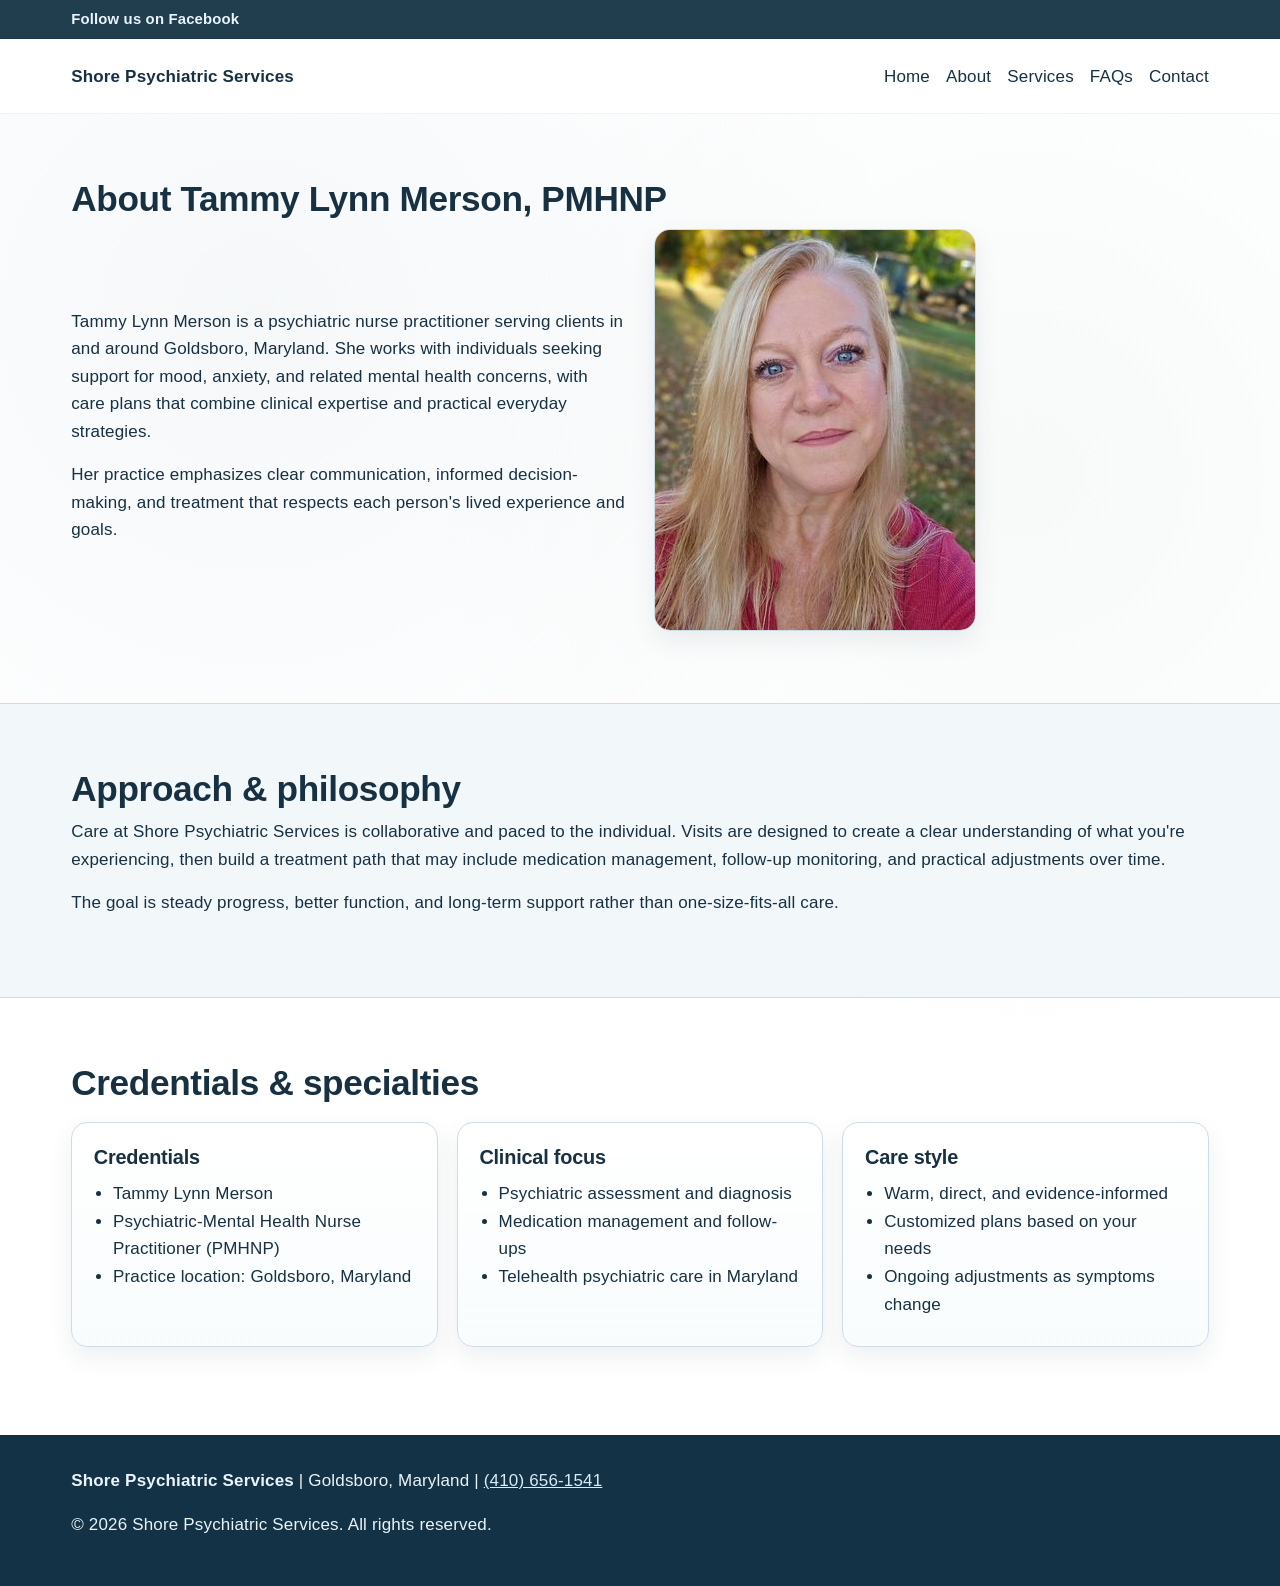
==== commit 25ddd757: "Add top Facebook link bar and keep header sticky" ====
--- a/about.html
+++ b/about.html
@@ -41,6 +41,11 @@
 <body>
   <a class="skip-link" href="#main-content">Skip to main content</a>
   <header id="site-header" class="site-header">
+    <div class="top-social-bar">
+      <div class="container">
+        <a class="top-social-link" href="https://www.facebook.com/share/1CGsdLy4oK/" target="_blank" rel="noopener noreferrer">Follow us on Facebook</a>
+      </div>
+    </div>
     <div class="container nav-wrap">
       <a class="brand" href="index.html">Shore Psychiatric Services</a>
       <button class="nav-toggle" type="button" aria-expanded="false" aria-controls="site-nav" aria-label="Open navigation menu">
--- a/assets/css/styles.css
+++ b/assets/css/styles.css
@@ -50,6 +50,25 @@
   background: rgba(255,255,255,0.92);
   backdrop-filter: blur(8px);
   border-bottom: 1px solid rgba(0,0,0,0.05);
+}
+
+.top-social-bar {
+  border-bottom: 1px solid rgba(0, 0, 0, 0.08);
+  background: rgba(20, 50, 69, 0.94);
+}
+
+.top-social-link {
+  display: inline-flex;
+  padding: 0.45rem 0;
+  color: #e9f4fa;
+  text-decoration: none;
+  font-size: 0.93rem;
+  font-weight: 550;
+}
+
+.top-social-link:hover {
+  color: #ffffff;
+  text-decoration: underline;
 }
 
 .nav-wrap { display:flex; align-items:center; justify-content:space-between; gap:1rem; min-height:74px; }
@@ -182,6 +201,10 @@
 .faq-list details { background:var(--surface); border:1px solid var(--border); border-radius:.8rem; padding:.85rem 1rem; margin-bottom:.8rem; }
 .faq-list summary { font-weight:600; cursor:pointer; }
 .contact-box { background:var(--surface); border:1px solid var(--border); border-radius:1rem; padding:1.2rem; box-shadow: 0 8px 20px rgba(23,48,66,0.06); }
+.insurance-grid { display: grid; grid-template-columns: 1fr; gap: 1rem; margin-top: 1.2rem; }
+.insurance-subhead { margin-top: 1.1rem; }
+.insurance-status { color: var(--muted); font-size: 0.97em; }
+.insurance-note { margin-top: 1.1rem; }
 
 .booking-page { max-width: 760px; }
 .small-note { color: var(--muted); font-size: .95rem; margin-top: 1rem; }
@@ -217,6 +240,7 @@
   }
 
   .card-grid,
+  .insurance-grid,
   .process-grid,
   .trust-strip { grid-template-columns: repeat(3, 1fr); gap: 1.2rem; }
   .split,
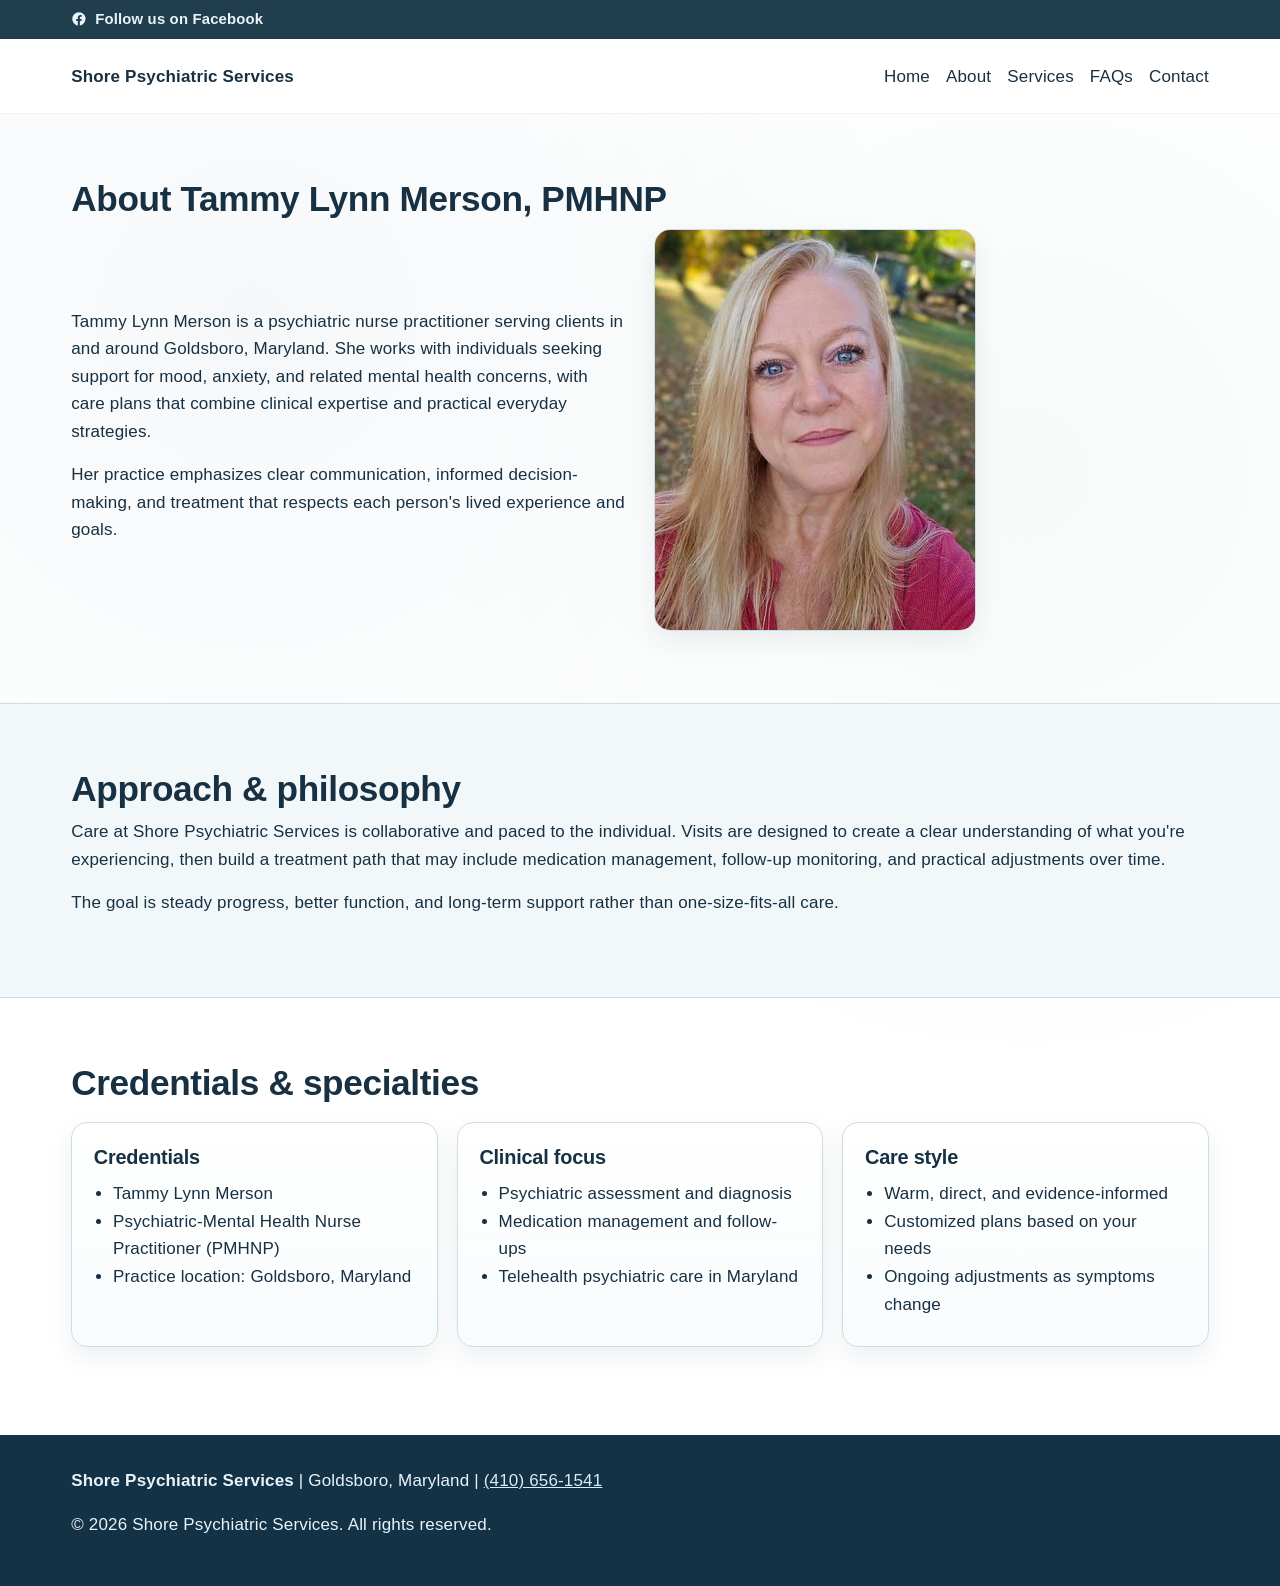
==== commit 6356995f: "Use Facebook icon in top social header link" ====
--- a/about.html
+++ b/about.html
@@ -43,7 +43,14 @@
   <header id="site-header" class="site-header">
     <div class="top-social-bar">
       <div class="container">
-        <a class="top-social-link" href="https://www.facebook.com/share/1CGsdLy4oK/" target="_blank" rel="noopener noreferrer">Follow us on Facebook</a>
+        <a class="top-social-link" href="https://www.facebook.com/share/1CGsdLy4oK/" target="_blank" rel="noopener noreferrer" aria-label="Follow us on Facebook">
+          <span class="top-social-icon" aria-hidden="true">
+            <svg viewBox="0 0 24 24" focusable="false">
+              <path d="M22 12.06C22 6.5 17.52 2 12 2S2 6.5 2 12.06c0 4.9 3.58 8.96 8.25 9.72v-6.87H7.8V12.06h2.45V9.89c0-2.43 1.45-3.78 3.67-3.78 1.06 0 2.17.19 2.17.19v2.39h-1.22c-1.2 0-1.57.75-1.57 1.52v1.85h2.68l-.43 2.85H13.3v6.87c4.67-.76 8.25-4.82 8.25-9.72Z"/>
+            </svg>
+          </span>
+          <span>Follow us on Facebook</span>
+        </a>
       </div>
     </div>
     <div class="container nav-wrap">
--- a/assets/css/styles.css
+++ b/assets/css/styles.css
@@ -59,11 +59,25 @@
 
 .top-social-link {
   display: inline-flex;
+  align-items: center;
+  gap: 0.5rem;
   padding: 0.45rem 0;
   color: #e9f4fa;
   text-decoration: none;
   font-size: 0.93rem;
   font-weight: 550;
+}
+
+.top-social-icon {
+  display: inline-flex;
+  width: 1rem;
+  height: 1rem;
+}
+
+.top-social-icon svg {
+  width: 100%;
+  height: 100%;
+  fill: currentColor;
 }
 
 .top-social-link:hover {
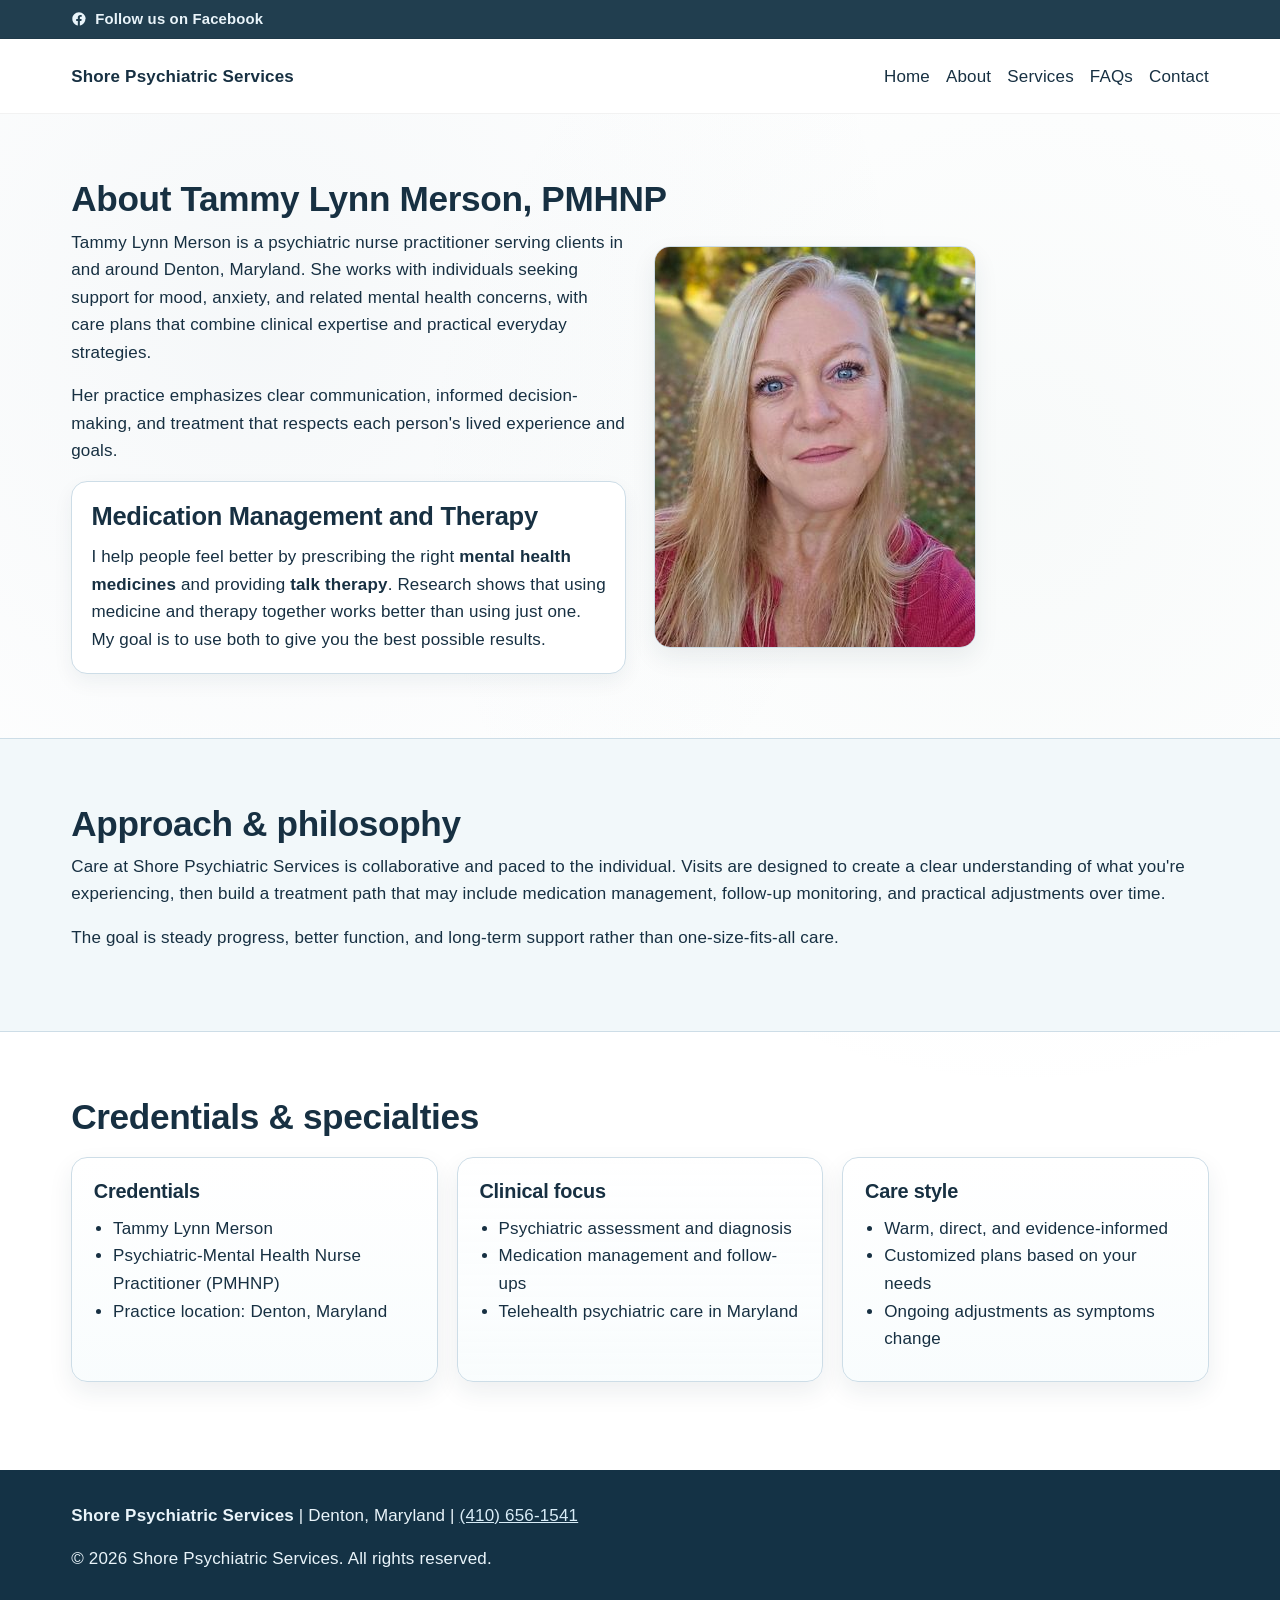
==== commit 9c34f48f: "Restore Zocdoc widget behavior and update contact/treatment content" ====
--- a/about.html
+++ b/about.html
@@ -31,7 +31,7 @@
     "name": "Shore Psychiatric Services",
     "url": "https://shorepsychiatricservices.com",
     "telephone": "+1-410-656-1541",
-    "email": "info@shorepsychiatricservices.com",
+    "email": "shorepsychiatricservices@gmail.com",
     "areaServed": "Maryland's Eastern Shore",
     "medicalSpecialty": "Psychiatry",
     "sameAs": []
@@ -77,8 +77,12 @@
         <h1 class="section-title">About Tammy Lynn Merson, PMHNP</h1>
       <div class="split">
         <div>
-          <p>Tammy Lynn Merson is a psychiatric nurse practitioner serving clients in and around Goldsboro, Maryland. She works with individuals seeking support for mood, anxiety, and related mental health concerns, with care plans that combine clinical expertise and practical everyday strategies.</p>
+          <p>Tammy Lynn Merson is a psychiatric nurse practitioner serving clients in and around Denton, Maryland. She works with individuals seeking support for mood, anxiety, and related mental health concerns, with care plans that combine clinical expertise and practical everyday strategies.</p>
           <p>Her practice emphasizes clear communication, informed decision-making, and treatment that respects each person's lived experience and goals.</p>
+        <article class="contact-box treatment-callout">
+          <h2>Medication Management and Therapy</h2>
+          <p>I help people feel better by prescribing the right <strong>mental health medicines</strong> and providing <strong>talk therapy</strong>. Research shows that using medicine and therapy together works better than using just one. My goal is to use both to give you the best possible results.</p>
+        </article>
         </div>
         <div>
           <img class="provider-photo" src="assets/images/tammy-headshot.jpg" alt="Tammy Lynn Merson headshot" />
@@ -104,7 +108,7 @@
           <ul class="list-clean">
             <li>Tammy Lynn Merson</li>
             <li>Psychiatric-Mental Health Nurse Practitioner (PMHNP)</li>
-            <li>Practice location: Goldsboro, Maryland</li>
+            <li>Practice location: Denton, Maryland</li>
           </ul>
         </article>
         <article class="card">
@@ -127,7 +131,7 @@
       </div>
     </section>
   </main>
-  <footer class="site-footer"><div class="container"><p><strong>Shore Psychiatric Services</strong> | Goldsboro, Maryland | <a href="tel:+14106561541">(410) 656-1541</a></p><p>&copy; <span id="year"></span> Shore Psychiatric Services. All rights reserved.</p></div></footer>
+  <footer class="site-footer"><div class="container"><p><strong>Shore Psychiatric Services</strong> | Denton, Maryland | <a href="tel:+14106561541">(410) 656-1541</a></p><p>&copy; <span id="year"></span> Shore Psychiatric Services. All rights reserved.</p></div></footer>
   <script src="/assets/js/script.js"></script>
 </body>
 </html>
--- a/assets/css/styles.css
+++ b/assets/css/styles.css
@@ -269,3 +269,8 @@
   .fade-in-card.is-visible { opacity: 1; transform: none; transition: none; }
   *, *::before, *::after { animation: none !important; transition-duration: 0.01ms !important; }
 }
+
+
+.treatment-callout h2,
+.treatment-callout h3 { margin-top: 0; }
+.treatment-callout p { margin-bottom: 0; }
